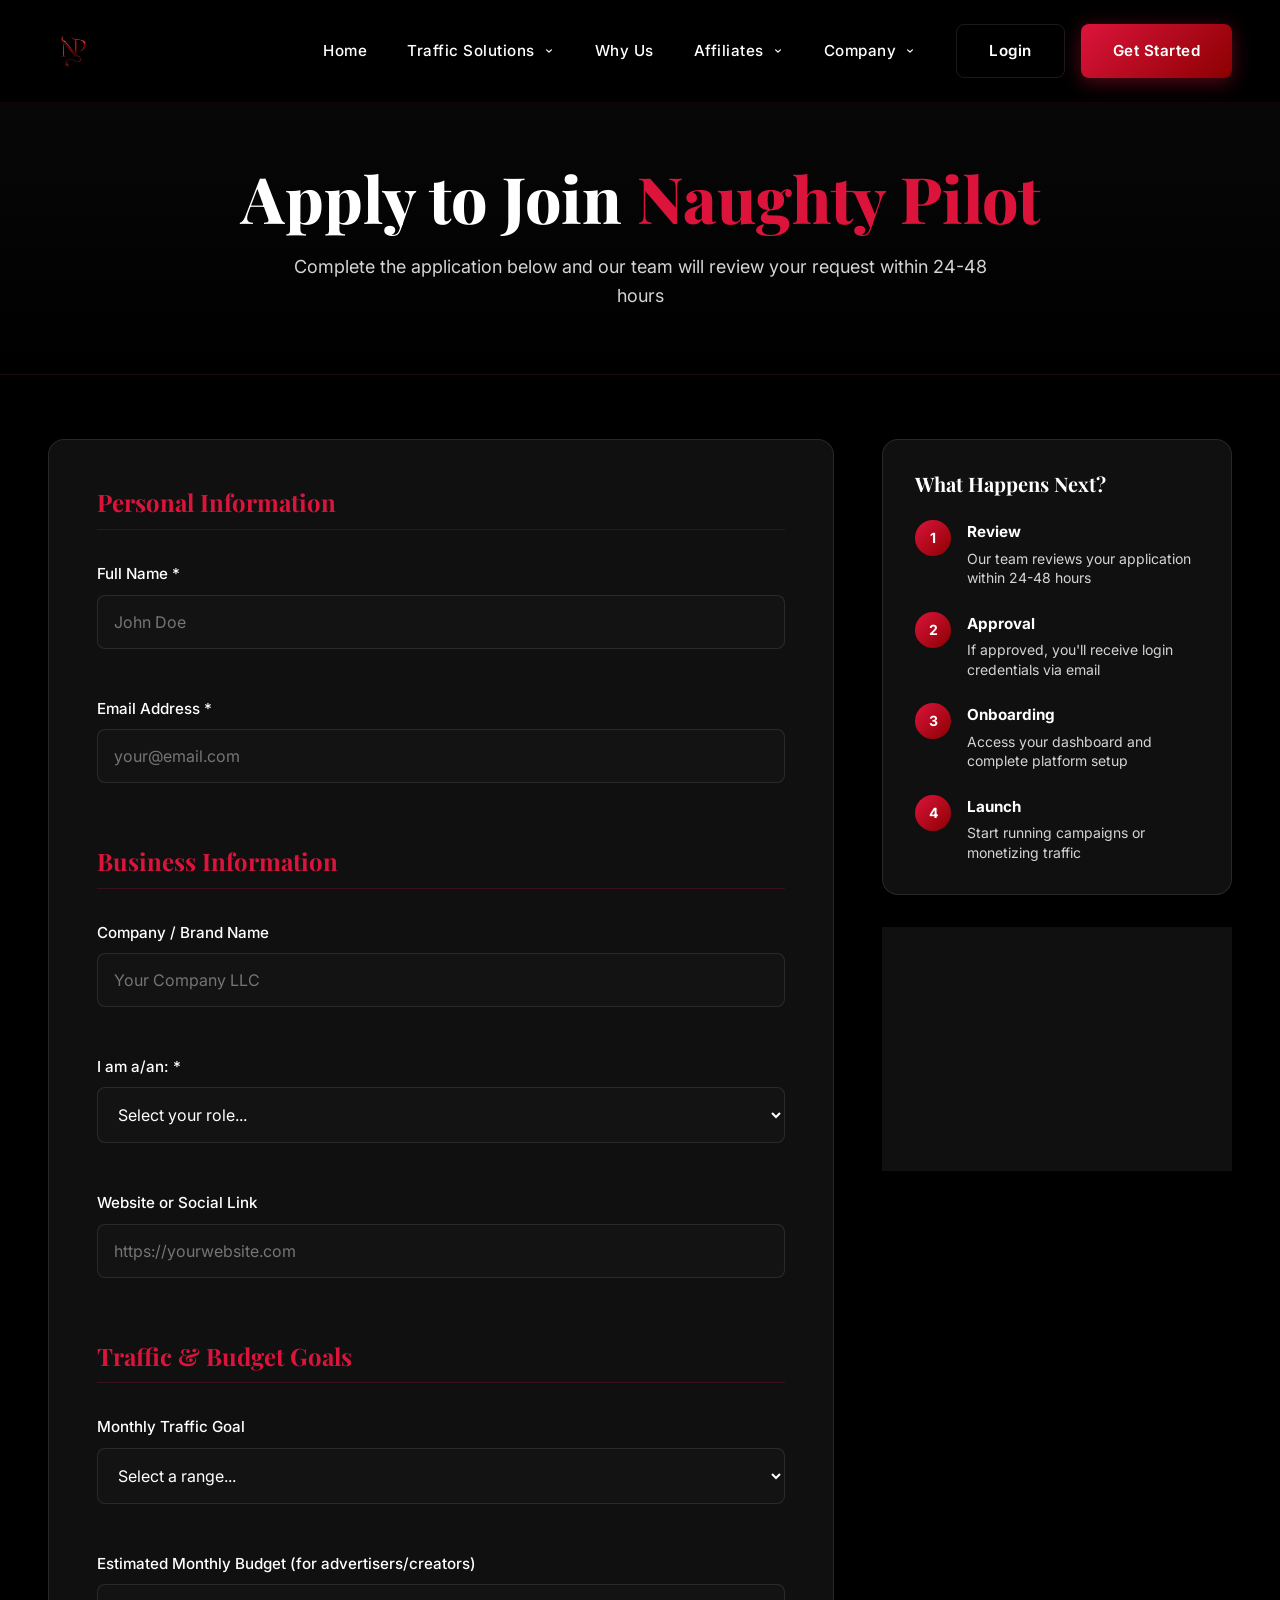
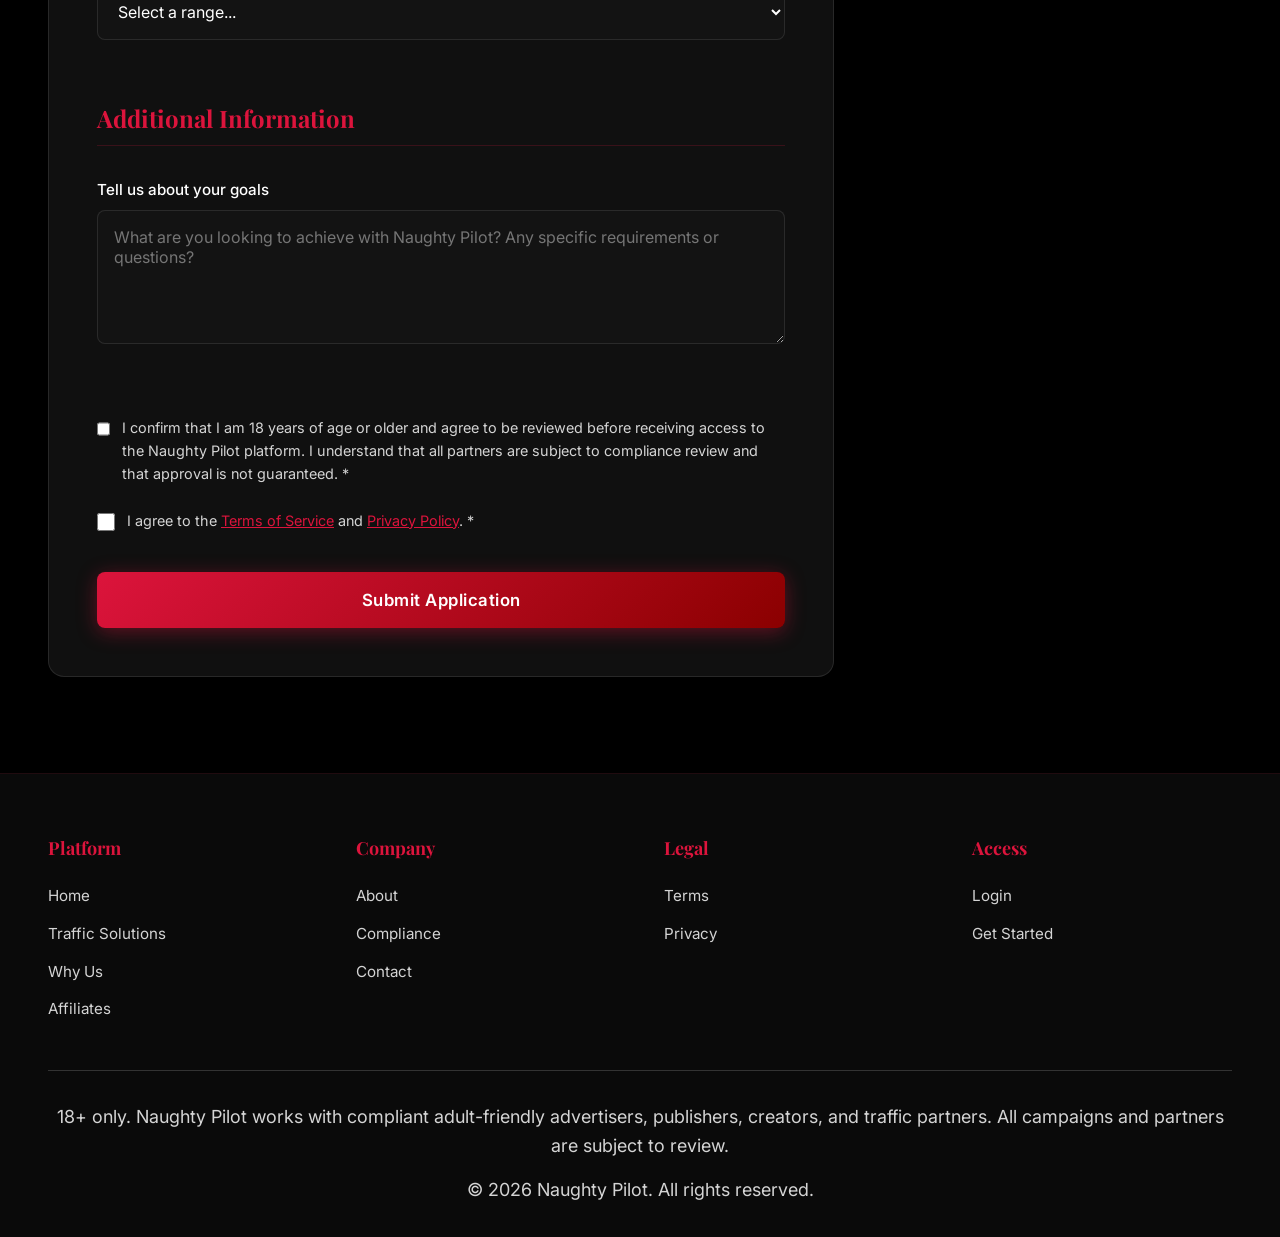
==== get-started.html @ f8e2fbd0 "Add files via upload" ====
<!DOCTYPE html>
<html lang="en">
<head>
  <meta charset="UTF-8">
  <meta name="viewport" content="width=device-width, initial-scale=1.0">
  <title>Get Started - Naughty Pilot</title>
  <meta name="description" content="Apply to become a Naughty Pilot partner. Join the world's leading adult traffic network.">
  <link rel="stylesheet" href="styles/main.css">
</head>
<body>
  <!-- Navigation -->
  <nav class="navbar" id="navbar">
    <div class="nav-container">
      <a href="index.html" class="nav-logo">
        <img src="assets/logo.png" alt="Naughty Pilot">
      </a>
      
      <button class="mobile-menu-toggle" id="mobileMenuToggle" aria-label="Toggle menu">
        <span></span>
        <span></span>
        <span></span>
      </button>
      
      <ul class="nav-menu" id="navMenu">
        <li class="nav-item">
          <a href="index.html" class="nav-link">Home</a>
        </li>
        
        <li class="nav-item">
          <a class="nav-link">
            Traffic Solutions
            <svg fill="currentColor" viewBox="0 0 20 20"><path d="M5.293 7.293a1 1 0 011.414 0L10 10.586l3.293-3.293a1 1 0 111.414 1.414l-4 4a1 1 0 01-1.414 0l-4-4a1 1 0 010-1.414z"></path></svg>
          </a>
          <div class="dropdown-menu">
            <a href="traffic-solutions.html#advertiser" class="dropdown-link">Advertiser Traffic</a>
            <a href="traffic-solutions.html#publisher" class="dropdown-link">Publisher Monetization</a>
            <a href="traffic-solutions.html#creator" class="dropdown-link">Creator Growth</a>
            <a href="traffic-solutions.html#realtime" class="dropdown-link">Real-Time Traffic</a>
            <a href="traffic-solutions.html#scaling" class="dropdown-link">Campaign Scaling</a>
          </div>
        </li>
        
        <li class="nav-item">
          <a href="why-us.html" class="nav-link">Why Us</a>
        </li>
        
        <li class="nav-item">
          <a class="nav-link">
            Affiliates
            <svg fill="currentColor" viewBox="0 0 20 20"><path d="M5.293 7.293a1 1 0 011.414 0L10 10.586l3.293-3.293a1 1 0 111.414 1.414l-4 4a1 1 0 01-1.414 0l-4-4a1 1 0 010-1.414z"></path></svg>
          </a>
          <div class="dropdown-menu">
            <a href="affiliates.html#program" class="dropdown-link">Partner Program</a>
            <a href="affiliates.html#payouts" class="dropdown-link">Payouts</a>
            <a href="affiliates.html#apply" class="dropdown-link">Apply as Affiliate</a>
          </div>
        </li>
        
        <li class="nav-item">
          <a class="nav-link">
            Company
            <svg fill="currentColor" viewBox="0 0 20 20"><path d="M5.293 7.293a1 1 0 011.414 0L10 10.586l3.293-3.293a1 1 0 111.414 1.414l-4 4a1 1 0 01-1.414 0l-4-4a1 1 0 010-1.414z"></path></svg>
          </a>
          <div class="dropdown-menu">
            <a href="company.html#about" class="dropdown-link">About</a>
            <a href="company.html#compliance" class="dropdown-link">Compliance</a>
            <a href="company.html#contact" class="dropdown-link">Contact</a>
            <a href="company.html#terms" class="dropdown-link">Terms</a>
            <a href="company.html#privacy" class="dropdown-link">Privacy</a>
          </div>
        </li>
        
        <li class="nav-item nav-cta">
          <a href="login.html" class="btn btn-ghost">Login</a>
          <a href="get-started.html" class="btn btn-primary active">Get Started</a>
        </li>
      </ul>
    </div>
  </nav>

  <!-- Application Header -->
  <section class="app-header">
    <div class="app-header-content">
      <h1>Apply to Join <span class="text-red">Naughty Pilot</span></h1>
      <p class="app-subtitle">Complete the application below and our team will review your request within 24-48 hours</p>
    </div>
  </section>

  <!-- Application Form -->
  <section class="app-section">
    <div class="app-container">
      <div class="app-form-container">
        <div id="successMessage" class="message message-success" style="display: none;">
          <strong>Application received!</strong> Our access team will review your request and follow up if approved. Check your email for confirmation.
        </div>
        
        <div id="errorMessage" class="message message-error" style="display: none;">
          <strong>Error:</strong> <span id="errorText">Something went wrong. Please try again.</span>
        </div>
        
        <form class="application-form" id="applicationForm">
          <div class="form-section">
            <h3>Personal Information</h3>
            
            <div class="form-group">
              <label for="fullName" class="form-label">Full Name *</label>
              <input 
                type="text" 
                id="fullName" 
                name="fullName" 
                class="form-input" 
                placeholder="John Doe"
                required
              >
            </div>
            
            <div class="form-group">
              <label for="email" class="form-label">Email Address *</label>
              <input 
                type="email" 
                id="email" 
                name="email" 
                class="form-input" 
                placeholder="your@email.com"
                required
              >
            </div>
          </div>
          
          <div class="form-section">
            <h3>Business Information</h3>
            
            <div class="form-group">
              <label for="company" class="form-label">Company / Brand Name</label>
              <input 
                type="text" 
                id="company" 
                name="company" 
                class="form-input" 
                placeholder="Your Company LLC"
              >
            </div>
            
            <div class="form-group">
              <label for="role" class="form-label">I am a/an: *</label>
              <select id="role" name="role" class="form-select" required>
                <option value="">Select your role...</option>
                <option value="advertiser">Advertiser - I want to buy traffic</option>
                <option value="publisher">Publisher - I want to monetize my traffic</option>
                <option value="creator">Creator - I want to grow my audience</option>
                <option value="affiliate">Affiliate - I want to refer partners</option>
                <option value="agency">Agency - I represent clients</option>
                <option value="other">Other</option>
              </select>
            </div>
            
            <div class="form-group">
              <label for="website" class="form-label">Website or Social Link</label>
              <input 
                type="url" 
                id="website" 
                name="website" 
                class="form-input" 
                placeholder="https://yourwebsite.com"
              >
            </div>
          </div>
          
          <div class="form-section">
            <h3>Traffic & Budget Goals</h3>
            
            <div class="form-group">
              <label for="trafficGoal" class="form-label">Monthly Traffic Goal</label>
              <select id="trafficGoal" name="trafficGoal" class="form-select">
                <option value="">Select a range...</option>
                <option value="testing">Testing - Under 100K impressions</option>
                <option value="small">Small - 100K - 1M impressions</option>
                <option value="medium">Medium - 1M - 10M impressions</option>
                <option value="large">Large - 10M - 100M impressions</option>
                <option value="enterprise">Enterprise - 100M+ impressions</option>
              </select>
            </div>
            
            <div class="form-group">
              <label for="budget" class="form-label">Estimated Monthly Budget (for advertisers/creators)</label>
              <select id="budget" name="budget" class="form-select">
                <option value="">Select a range...</option>
                <option value="under1k">Under $1,000</option>
                <option value="1k-5k">$1,000 - $5,000</option>
                <option value="5k-10k">$5,000 - $10,000</option>
                <option value="10k-25k">$10,000 - $25,000</option>
                <option value="25k-50k">$25,000 - $50,000</option>
                <option value="50k-100k">$50,000 - $100,000</option>
                <option value="100k+">$100,000+</option>
              </select>
            </div>
          </div>
          
          <div class="form-section">
            <h3>Additional Information</h3>
            
            <div class="form-group">
              <label for="message" class="form-label">Tell us about your goals</label>
              <textarea 
                id="message" 
                name="message" 
                class="form-textarea" 
                rows="5"
                placeholder="What are you looking to achieve with Naughty Pilot? Any specific requirements or questions?"
              ></textarea>
            </div>
          </div>
          
          <div class="form-section">
            <div class="form-checkbox">
              <input type="checkbox" id="ageConsent" name="ageConsent" required>
              <label for="ageConsent">
                I confirm that I am 18 years of age or older and agree to be reviewed before receiving access to the Naughty Pilot platform. I understand that all partners are subject to compliance review and that approval is not guaranteed. *
              </label>
            </div>
            
            <div class="form-checkbox">
              <input type="checkbox" id="termsConsent" name="termsConsent" required>
              <label for="termsConsent">
                I agree to the <a href="company.html#terms" class="text-red" target="_blank">Terms of Service</a> and <a href="company.html#privacy" class="text-red" target="_blank">Privacy Policy</a>. *
              </label>
            </div>
          </div>
          
          <button type="submit" class="btn btn-primary btn-full btn-lg" id="submitBtn">
            Submit Application
          </button>
        </form>
      </div>
      
      <div class="app-sidebar">
        <div class="sidebar-card glass-card">
          <h4>What Happens Next?</h4>
          <div class="timeline-steps">
            <div class="timeline-step">
              <div class="step-icon">1</div>
              <div class="step-content">
                <strong>Review</strong>
                <p>Our team reviews your application within 24-48 hours</p>
              </div>
            </div>
            
            <div class="timeline-step">
              <div class="step-icon">2</div>
              <div class="step-content">
                <strong>Approval</strong>
                <p>If approved, you'll receive login credentials via email</p>
              </div>
            </div>
            
            <div class="timeline-step">
              <div class="step-icon">3</div>
              <div class="step-content">
                <strong>Onboarding</strong>
                <p>Access your dashboard and complete platform setup</p>
              </div>
            </div>
            
            <div class="timeline-step">
              <div class="step-icon">4</div>
              <div class="step-content">
                <strong>Launch</strong>
                <p>Start running campaigns or monetizing traffic</p>
              </div>
            </div>
          </div>
        </div>
        
        <div class="sidebar-card glass-card">
          <h4>Need Help?</h4>
          <p>Have questions about the application process or requirements?</p>
          <a href="company.html#contact" class="btn btn-secondary btn-full">Contact Us</a>
        </div>
      </div>
    </div>
  </section>

  <!-- Footer -->
  <footer class="footer">
    <div class="footer-content">
      <div class="footer-section">
        <h4>Platform</h4>
        <ul class="footer-links">
          <li><a href="index.html" class="footer-link">Home</a></li>
          <li><a href="traffic-solutions.html" class="footer-link">Traffic Solutions</a></li>
          <li><a href="why-us.html" class="footer-link">Why Us</a></li>
          <li><a href="affiliates.html" class="footer-link">Affiliates</a></li>
        </ul>
      </div>
      
      <div class="footer-section">
        <h4>Company</h4>
        <ul class="footer-links">
          <li><a href="company.html#about" class="footer-link">About</a></li>
          <li><a href="company.html#compliance" class="footer-link">Compliance</a></li>
          <li><a href="company.html#contact" class="footer-link">Contact</a></li>
        </ul>
      </div>
      
      <div class="footer-section">
        <h4>Legal</h4>
        <ul class="footer-links">
          <li><a href="company.html#terms" class="footer-link">Terms</a></li>
          <li><a href="company.html#privacy" class="footer-link">Privacy</a></li>
        </ul>
      </div>
      
      <div class="footer-section">
        <h4>Access</h4>
        <ul class="footer-links">
          <li><a href="login.html" class="footer-link">Login</a></li>
          <li><a href="get-started.html" class="footer-link">Get Started</a></li>
        </ul>
      </div>
    </div>
    
    <div class="footer-bottom">
      <p>18+ only. Naughty Pilot works with compliant adult-friendly advertisers, publishers, creators, and traffic partners. All campaigns and partners are subject to review.</p>
      <p style="margin-top: 1rem;">&copy; 2026 Naughty Pilot. All rights reserved.</p>
    </div>
  </footer>

  <style>
    .app-header {
      padding: 10rem 3rem 4rem;
      text-align: center;
      background: linear-gradient(180deg, rgba(10,10,10,1) 0%, rgba(0,0,0,1) 100%);
      border-bottom: 1px solid rgba(220, 20, 60, 0.1);
    }
    
    .app-header-content h1 {
      margin-bottom: 1rem;
    }
    
    .app-subtitle {
      font-size: 1.125rem;
      color: var(--np-gray-light);
      max-width: 700px;
      margin: 0 auto;
    }
    
    .app-section {
      padding: 4rem 3rem 6rem;
    }
    
    .app-container {
      max-width: 1200px;
      margin: 0 auto;
      display: grid;
      grid-template-columns: 1fr 350px;
      gap: 3rem;
      align-items: start;
    }
    
    .app-form-container {
      background: var(--glass-bg);
      backdrop-filter: blur(20px);
      border: 1px solid var(--glass-border);
      border-radius: 16px;
      padding: 3rem;
    }
    
    .application-form {
      display: flex;
      flex-direction: column;
      gap: 2.5rem;
    }
    
    .form-section {
      display: flex;
      flex-direction: column;
      gap: 1.5rem;
    }
    
    .form-section h3 {
      font-size: 1.5rem;
      color: var(--np-red);
      margin-bottom: 0.5rem;
      padding-bottom: 0.75rem;
      border-bottom: 1px solid rgba(220, 20, 60, 0.2);
    }
    
    .btn-lg {
      padding: 1.125rem 2.5rem;
      font-size: 1.05rem;
    }
    
    .app-sidebar {
      display: flex;
      flex-direction: column;
      gap: 2rem;
      position: sticky;
      top: 100px;
    }
    
    .sidebar-card {
      padding: 2rem;
    }
    
    .sidebar-card h4 {
      font-size: 1.25rem;
      margin-bottom: 1.5rem;
      color: var(--np-white);
    }
    
    .sidebar-card p {
      font-size: 0.95rem;
      line-height: 1.6;
      margin-bottom: 1.5rem;
    }
    
    .timeline-steps {
      display: flex;
      flex-direction: column;
      gap: 1.5rem;
    }
    
    .timeline-step {
      display: flex;
      gap: 1rem;
      align-items: flex-start;
    }
    
    .step-icon {
      width: 36px;
      height: 36px;
      background: linear-gradient(135deg, var(--np-red) 0%, var(--np-deep-red) 100%);
      border-radius: 50%;
      display: flex;
      align-items: center;
      justify-content: center;
      font-weight: 700;
      font-size: 0.875rem;
      flex-shrink: 0;
    }
    
    .step-content {
      flex: 1;
    }
    
    .step-content strong {
      display: block;
      color: var(--np-white);
      margin-bottom: 0.25rem;
      font-size: 0.95rem;
    }
    
    .step-content p {
      font-size: 0.875rem;
      color: var(--np-gray-light);
      margin: 0;
      line-height: 1.4;
    }
    
    @media (max-width: 1024px) {
      .app-container {
        grid-template-columns: 1fr;
      }
      
      .app-sidebar {
        position: static;
        max-width: 100%;
      }
    }
    
    @media (max-width: 768px) {
      .app-header {
        padding: 8rem 2rem 3rem;
      }
      
      .app-section {
        padding: 3rem 2rem 4rem;
      }
      
      .app-form-container {
        padding: 2rem;
      }
    }
  </style>

  <script>
    // Navbar scroll effect
    const navbar = document.getElementById('navbar');
    window.addEventListener('scroll', () => {
      if (window.scrollY > 50) {
        navbar.classList.add('scrolled');
      } else {
        navbar.classList.remove('scrolled');
      }
    });

    // Mobile menu toggle
    const mobileMenuToggle = document.getElementById('mobileMenuToggle');
    const navMenu = document.getElementById('navMenu');
    
    mobileMenuToggle.addEventListener('click', () => {
      navMenu.classList.toggle('active');
    });
    
    // Close mobile menu when clicking outside
    document.addEventListener('click', (e) => {
      if (!navMenu.contains(e.target) && !mobileMenuToggle.contains(e.target)) {
        navMenu.classList.remove('active');
      }
    });

    // Application form submission
    const applicationForm = document.getElementById('applicationForm');
    const submitBtn = document.getElementById('submitBtn');
    const successMessage = document.getElementById('successMessage');
    const errorMessage = document.getElementById('errorMessage');
    const errorText = document.getElementById('errorText');
    
    applicationForm.addEventListener('submit', async (e) => {
      e.preventDefault();
      
      // Hide any previous messages
      successMessage.style.display = 'none';
      errorMessage.style.display = 'none';
      
      // Get form data
      const formData = new FormData(applicationForm);
      const data = {
        name: formData.get('fullName'),
        email: formData.get('email'),
        company: formData.get('company'),
        role: formData.get('role'),
        website: formData.get('website'),
        trafficGoal: formData.get('trafficGoal'),
        budget: formData.get('budget'),
        message: formData.get('message'),
        status: 'New',
        createdAt: new Date().toISOString()
      };
      
      // Show loading state
      const originalText = submitBtn.innerHTML;
      submitBtn.innerHTML = '<div class="spinner"></div> Submitting...';
      submitBtn.disabled = true;
      
      // Simulate API call (replace with actual backend integration)
      setTimeout(() => {
        // For demo purposes, show success
        // In production, replace this with actual API call:
        /*
        try {
          const response = await fetch('/api/applications', {
            method: 'POST',
            headers: { 'Content-Type': 'application/json' },
            body: JSON.stringify(data)
          });
          
          if (!response.ok) throw new Error('Submission failed');
          
          // Show success message
          successMessage.style.display = 'block';
          applicationForm.reset();
          window.scrollTo({ top: 0, behavior: 'smooth' });
          
        } catch (error) {
          errorText.textContent = error.message;
          errorMessage.style.display = 'block';
          window.scrollTo({ top: 0, behavior: 'smooth' });
        }
        */
        
        // Demo: Show success
        console.log('Application data:', data);
        successMessage.style.display = 'block';
        applicationForm.reset();
        window.scrollTo({ top: 0, behavior: 'smooth' });
        
        // Reset button
        submitBtn.innerHTML = originalText;
        submitBtn.disabled = false;
        
        // In production, you could also send email notifications here
        // or redirect to a thank you page
      }, 1500);
    });
  </script>
</body>
</html>
---- styles/main.css ----
/* Naughty Pilot - Premium Adult Traffic Platform */
/* Luxury Black & Deep Red Theme */

@import url('https://fonts.googleapis.com/css2?family=Playfair+Display:wght@400;500;600;700;800;900&family=Inter:wght@300;400;500;600;700&display=swap');

:root {
  /* Brand Colors */
  --np-black: #000000;
  --np-deep-black: #0a0a0a;
  --np-red: #dc143c;
  --np-deep-red: #8b0000;
  --np-red-glow: rgba(220, 20, 60, 0.5);
  --np-white: #ffffff;
  --np-gray-light: #d4d4d4;
  --np-gray: #888888;
  --np-gray-dark: #333333;
  
  /* Glass Effects */
  --glass-bg: rgba(20, 20, 20, 0.8);
  --glass-border: rgba(255, 255, 255, 0.1);
  
  /* Typography */
  --font-display: 'Playfair Display', serif;
  --font-body: 'Inter', sans-serif;
  
  /* Spacing */
  --spacing-xs: 0.5rem;
  --spacing-sm: 1rem;
  --spacing-md: 2rem;
  --spacing-lg: 4rem;
  --spacing-xl: 6rem;
  
  /* Transitions */
  --transition-fast: 0.2s ease;
  --transition-smooth: 0.4s ease;
  --transition-slow: 0.6s ease;
}

* {
  margin: 0;
  padding: 0;
  box-sizing: border-box;
}

html {
  scroll-behavior: smooth;
}

body {
  font-family: var(--font-body);
  background: var(--np-black);
  color: var(--np-white);
  line-height: 1.6;
  overflow-x: hidden;
}

/* Typography */
h1, h2, h3, h4, h5, h6 {
  font-family: var(--font-display);
  font-weight: 700;
  line-height: 1.2;
  text-wrap: pretty;
}

h1 {
  font-size: clamp(2.5rem, 5vw, 5rem);
  font-weight: 800;
}

h2 {
  font-size: clamp(2rem, 4vw, 3.5rem);
}

h3 {
  font-size: clamp(1.5rem, 3vw, 2.5rem);
}

p {
  font-size: clamp(1rem, 1.5vw, 1.125rem);
  color: var(--np-gray-light);
}

/* Navigation */
.navbar {
  position: fixed;
  top: 0;
  left: 0;
  right: 0;
  z-index: 1000;
  padding: 1.5rem 3rem;
  background: rgba(0, 0, 0, 0.95);
  backdrop-filter: blur(20px);
  border-bottom: 1px solid rgba(220, 20, 60, 0.1);
  transition: all var(--transition-smooth);
}

.navbar.scrolled {
  padding: 1rem 3rem;
  background: rgba(0, 0, 0, 0.98);
  box-shadow: 0 10px 40px rgba(220, 20, 60, 0.1);
}

.nav-container {
  max-width: 1400px;
  margin: 0 auto;
  display: flex;
  align-items: center;
  justify-content: space-between;
  gap: 2rem;
}

.nav-logo {
  display: flex;
  align-items: center;
  gap: 0.75rem;
  text-decoration: none;
  transition: transform var(--transition-fast);
}

.nav-logo:hover {
  transform: scale(1.05);
}

.nav-logo img {
  height: 50px;
  width: auto;
}

.nav-menu {
  display: flex;
  align-items: center;
  gap: 2.5rem;
  list-style: none;
}

.nav-item {
  position: relative;
}

.nav-link {
  color: var(--np-white);
  text-decoration: none;
  font-weight: 500;
  font-size: 0.95rem;
  letter-spacing: 0.5px;
  transition: color var(--transition-fast);
  display: flex;
  align-items: center;
  gap: 0.5rem;
  cursor: pointer;
}

.nav-link:hover {
  color: var(--np-red);
}

.nav-link.active {
  color: var(--np-red);
}

.nav-link svg {
  width: 12px;
  height: 12px;
  transition: transform var(--transition-fast);
}

.nav-item:hover .nav-link svg {
  transform: rotate(180deg);
}

/* Dropdown Menus */
.dropdown-menu {
  position: absolute;
  top: calc(100% + 1rem);
  left: 50%;
  transform: translateX(-50%);
  background: var(--glass-bg);
  backdrop-filter: blur(20px);
  border: 1px solid var(--glass-border);
  border-radius: 12px;
  padding: 1rem;
  min-width: 240px;
  opacity: 0;
  visibility: hidden;
  transition: all var(--transition-smooth);
  box-shadow: 0 20px 60px rgba(0, 0, 0, 0.5);
}

.nav-item:hover .dropdown-menu {
  opacity: 1;
  visibility: visible;
  transform: translateX(-50%) translateY(0);
}

.dropdown-link {
  display: block;
  padding: 0.75rem 1rem;
  color: var(--np-gray-light);
  text-decoration: none;
  border-radius: 8px;
  transition: all var(--transition-fast);
  font-size: 0.9rem;
}

.dropdown-link:hover {
  background: rgba(220, 20, 60, 0.1);
  color: var(--np-white);
  transform: translateX(5px);
}

.nav-cta {
  display: flex;
  gap: 1rem;
}

/* Buttons */
.btn {
  padding: 0.875rem 2rem;
  border: none;
  border-radius: 8px;
  font-weight: 600;
  font-size: 0.95rem;
  cursor: pointer;
  transition: all var(--transition-smooth);
  text-decoration: none;
  display: inline-flex;
  align-items: center;
  justify-content: center;
  gap: 0.5rem;
  font-family: var(--font-body);
  letter-spacing: 0.5px;
}

.btn-primary {
  background: linear-gradient(135deg, var(--np-red) 0%, var(--np-deep-red) 100%);
  color: var(--np-white);
  box-shadow: 0 4px 20px rgba(220, 20, 60, 0.4);
}

.btn-primary:hover {
  transform: translateY(-2px);
  box-shadow: 0 8px 30px rgba(220, 20, 60, 0.6);
}

.btn-secondary {
  background: transparent;
  color: var(--np-white);
  border: 2px solid var(--np-red);
}

.btn-secondary:hover {
  background: var(--np-red);
  transform: translateY(-2px);
  box-shadow: 0 8px 30px rgba(220, 20, 60, 0.4);
}

.btn-ghost {
  background: transparent;
  color: var(--np-white);
  border: 1px solid var(--glass-border);
}

.btn-ghost:hover {
  background: var(--glass-bg);
  border-color: var(--np-red);
}

/* Glass Cards */
.glass-card {
  background: var(--glass-bg);
  backdrop-filter: blur(20px);
  border: 1px solid var(--glass-border);
  border-radius: 16px;
  padding: 2rem;
  transition: all var(--transition-smooth);
}

.glass-card:hover {
  transform: translateY(-5px);
  border-color: var(--np-red);
  box-shadow: 0 20px 60px rgba(220, 20, 60, 0.2);
}

/* Sections */
section {
  padding: var(--spacing-xl) 3rem;
  max-width: 1400px;
  margin: 0 auto;
}

.section-title {
  text-align: center;
  margin-bottom: var(--spacing-lg);
}

.section-subtitle {
  text-align: center;
  color: var(--np-gray-light);
  font-size: 1.25rem;
  max-width: 700px;
  margin: 1rem auto 0;
}

/* Red Accent Text */
.text-red {
  color: var(--np-red);
}

.text-gradient {
  background: linear-gradient(135deg, var(--np-red) 0%, var(--np-deep-red) 100%);
  -webkit-background-clip: text;
  -webkit-text-fill-color: transparent;
  background-clip: text;
}

/* Glow Effects */
.glow-red {
  box-shadow: 0 0 40px rgba(220, 20, 60, 0.3);
}

/* Footer */
.footer {
  background: var(--np-deep-black);
  border-top: 1px solid rgba(220, 20, 60, 0.1);
  padding: 4rem 3rem 2rem;
}

.footer-content {
  max-width: 1400px;
  margin: 0 auto;
  display: grid;
  grid-template-columns: repeat(auto-fit, minmax(200px, 1fr));
  gap: 3rem;
  margin-bottom: 3rem;
}

.footer-section h4 {
  font-size: 1.125rem;
  margin-bottom: 1.5rem;
  color: var(--np-red);
}

.footer-links {
  list-style: none;
  display: flex;
  flex-direction: column;
  gap: 0.75rem;
}

.footer-link {
  color: var(--np-gray-light);
  text-decoration: none;
  transition: color var(--transition-fast);
  font-size: 0.95rem;
}

.footer-link:hover {
  color: var(--np-white);
}

.footer-bottom {
  max-width: 1400px;
  margin: 0 auto;
  padding-top: 2rem;
  border-top: 1px solid var(--np-gray-dark);
  text-align: center;
  color: var(--np-gray);
  font-size: 0.875rem;
}

/* Mobile Menu Toggle */
.mobile-menu-toggle {
  display: none;
  background: none;
  border: none;
  cursor: pointer;
  padding: 0.5rem;
}

.mobile-menu-toggle span {
  display: block;
  width: 25px;
  height: 2px;
  background: var(--np-white);
  margin: 5px 0;
  transition: all var(--transition-fast);
}

/* Responsive Design */
@media (max-width: 1024px) {
  .navbar {
    padding: 1.25rem 2rem;
  }
  
  section {
    padding: var(--spacing-lg) 2rem;
  }
  
  .nav-menu {
    gap: 1.5rem;
  }
}

@media (max-width: 768px) {
  .mobile-menu-toggle {
    display: block;
  }
  
  .nav-menu {
    position: fixed;
    top: 80px;
    left: 0;
    right: 0;
    background: rgba(0, 0, 0, 0.98);
    backdrop-filter: blur(20px);
    flex-direction: column;
    align-items: stretch;
    padding: 2rem;
    gap: 0;
    opacity: 0;
    visibility: hidden;
    transform: translateY(-20px);
    transition: all var(--transition-smooth);
    border-bottom: 1px solid var(--np-red);
  }
  
  .nav-menu.active {
    opacity: 1;
    visibility: visible;
    transform: translateY(0);
  }
  
  .nav-item {
    border-bottom: 1px solid var(--np-gray-dark);
    padding: 1rem 0;
  }
  
  .nav-item:last-child {
    border-bottom: none;
  }
  
  .dropdown-menu {
    position: static;
    transform: none;
    opacity: 1;
    visibility: visible;
    margin-top: 1rem;
    min-width: 100%;
  }
  
  .nav-cta {
    flex-direction: column;
    margin-top: 1rem;
  }
  
  .btn {
    width: 100%;
  }
  
  .footer-content {
    grid-template-columns: 1fr;
    gap: 2rem;
  }
}

/* Form Styles */
.form-group {
  margin-bottom: 1.5rem;
}

.form-label {
  display: block;
  margin-bottom: 0.5rem;
  font-weight: 500;
  color: var(--np-white);
  font-size: 0.95rem;
}

.form-input,
.form-select,
.form-textarea {
  width: 100%;
  padding: 1rem;
  background: var(--glass-bg);
  border: 1px solid var(--glass-border);
  border-radius: 8px;
  color: var(--np-white);
  font-family: var(--font-body);
  font-size: 1rem;
  transition: all var(--transition-fast);
}

.form-input:focus,
.form-select:focus,
.form-textarea:focus {
  outline: none;
  border-color: var(--np-red);
  box-shadow: 0 0 0 3px rgba(220, 20, 60, 0.1);
}

.form-textarea {
  min-height: 120px;
  resize: vertical;
}

.form-checkbox {
  display: flex;
  align-items: flex-start;
  gap: 0.75rem;
}

.form-checkbox input {
  margin-top: 0.25rem;
  width: 18px;
  height: 18px;
  cursor: pointer;
}

.form-checkbox label {
  font-size: 0.9rem;
  color: var(--np-gray-light);
  cursor: pointer;
}

/* Loading Spinner */
.spinner {
  border: 3px solid rgba(255, 255, 255, 0.1);
  border-top-color: var(--np-red);
  border-radius: 50%;
  width: 24px;
  height: 24px;
  animation: spin 0.8s linear infinite;
}

@keyframes spin {
  to { transform: rotate(360deg); }
}

/* Success/Error Messages */
.message {
  padding: 1rem 1.5rem;
  border-radius: 8px;
  margin-bottom: 1.5rem;
  font-size: 0.95rem;
}

.message-success {
  background: rgba(34, 197, 94, 0.1);
  border: 1px solid rgba(34, 197, 94, 0.3);
  color: rgb(34, 197, 94);
}

.message-error {
  background: rgba(239, 68, 68, 0.1);
  border: 1px solid rgba(239, 68, 68, 0.3);
  color: rgb(239, 68, 68);
}
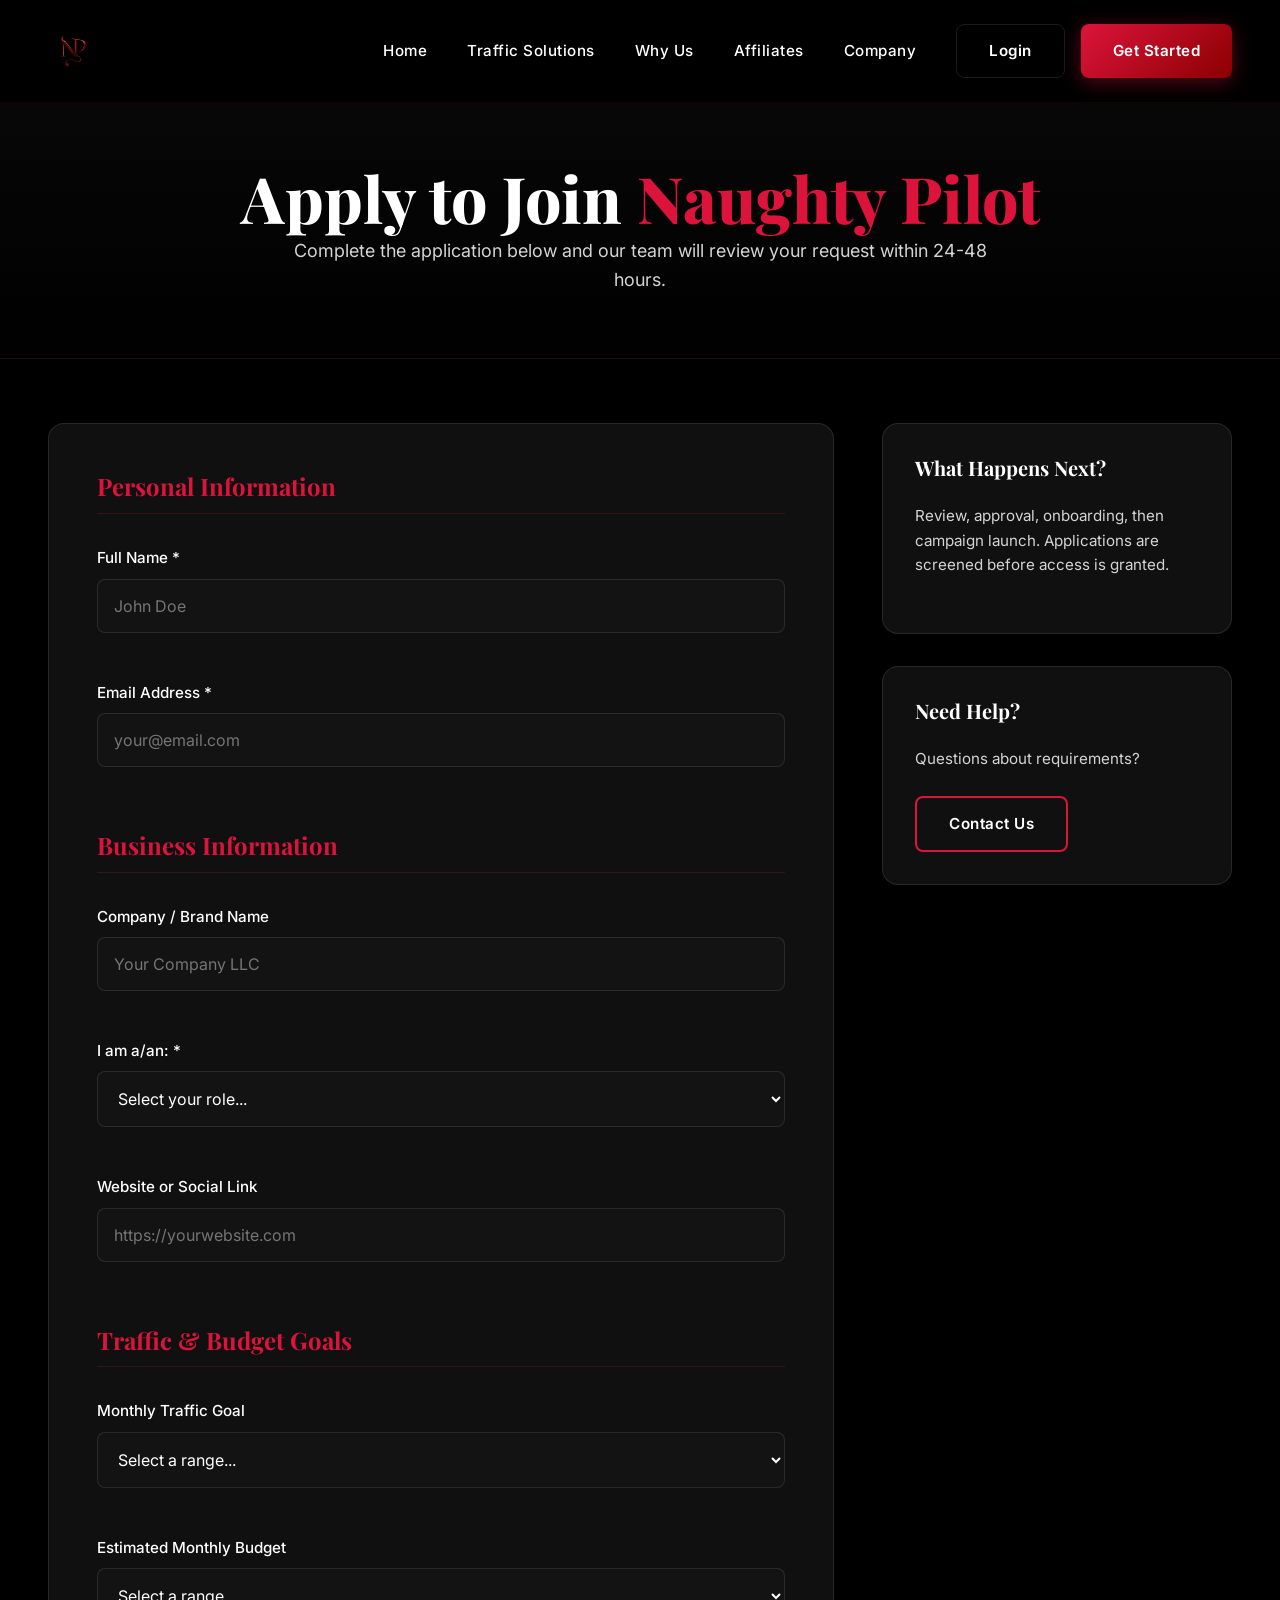
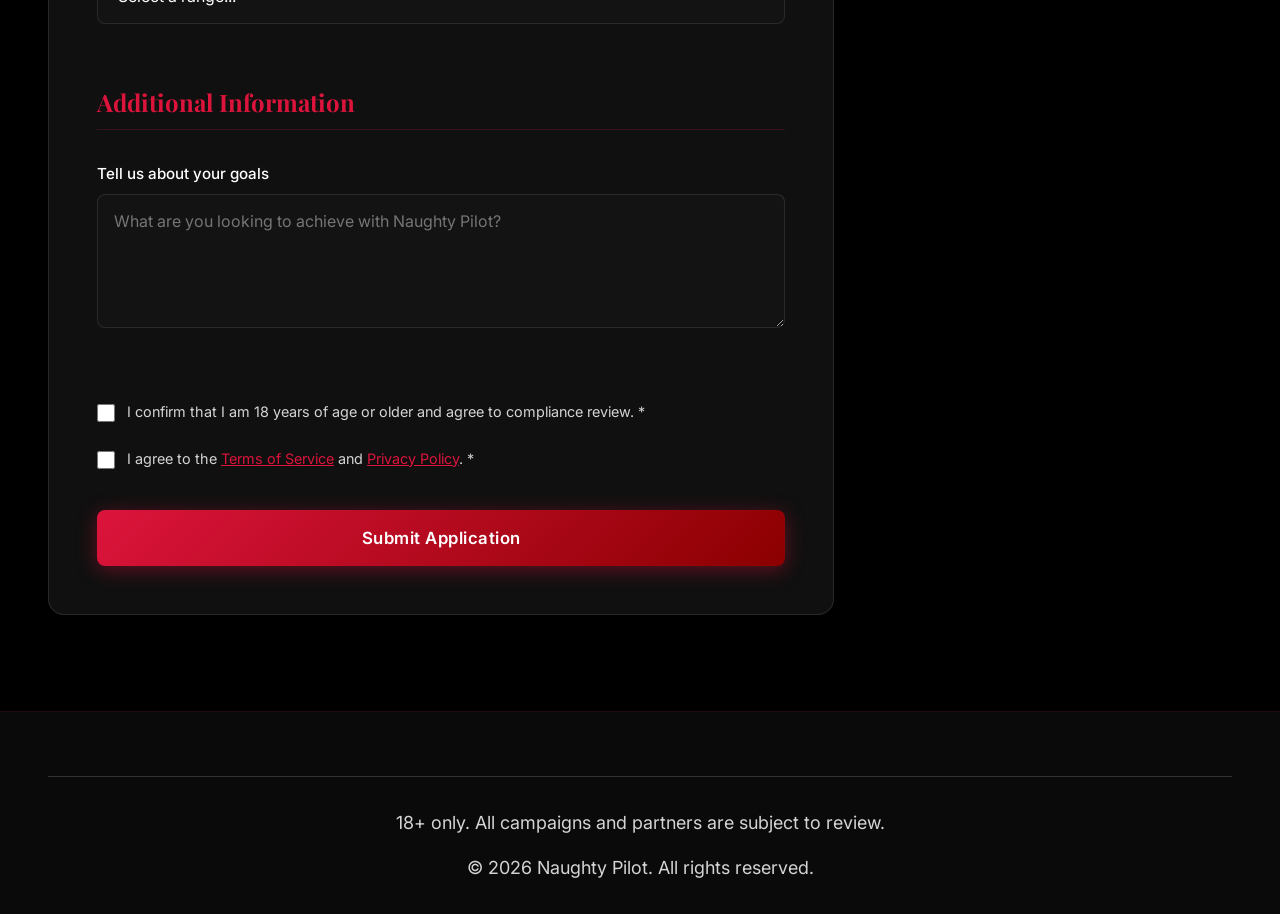
==== commit 8aca515f: "Replace demo application handler with deploy-safe fallback" ====
--- a/get-started.html
+++ b/get-started.html
@@ -8,581 +8,77 @@
   <link rel="stylesheet" href="styles/main.css">
 </head>
 <body>
-  <!-- Navigation -->
   <nav class="navbar" id="navbar">
     <div class="nav-container">
       <a href="index.html" class="nav-logo">
         <img src="assets/logo.png" alt="Naughty Pilot">
       </a>
-      
-      <button class="mobile-menu-toggle" id="mobileMenuToggle" aria-label="Toggle menu">
-        <span></span>
-        <span></span>
-        <span></span>
-      </button>
-      
+      <button class="mobile-menu-toggle" id="mobileMenuToggle" aria-label="Toggle menu"><span></span><span></span><span></span></button>
       <ul class="nav-menu" id="navMenu">
-        <li class="nav-item">
-          <a href="index.html" class="nav-link">Home</a>
-        </li>
-        
-        <li class="nav-item">
-          <a class="nav-link">
-            Traffic Solutions
-            <svg fill="currentColor" viewBox="0 0 20 20"><path d="M5.293 7.293a1 1 0 011.414 0L10 10.586l3.293-3.293a1 1 0 111.414 1.414l-4 4a1 1 0 01-1.414 0l-4-4a1 1 0 010-1.414z"></path></svg>
-          </a>
-          <div class="dropdown-menu">
-            <a href="traffic-solutions.html#advertiser" class="dropdown-link">Advertiser Traffic</a>
-            <a href="traffic-solutions.html#publisher" class="dropdown-link">Publisher Monetization</a>
-            <a href="traffic-solutions.html#creator" class="dropdown-link">Creator Growth</a>
-            <a href="traffic-solutions.html#realtime" class="dropdown-link">Real-Time Traffic</a>
-            <a href="traffic-solutions.html#scaling" class="dropdown-link">Campaign Scaling</a>
-          </div>
-        </li>
-        
-        <li class="nav-item">
-          <a href="why-us.html" class="nav-link">Why Us</a>
-        </li>
-        
-        <li class="nav-item">
-          <a class="nav-link">
-            Affiliates
-            <svg fill="currentColor" viewBox="0 0 20 20"><path d="M5.293 7.293a1 1 0 011.414 0L10 10.586l3.293-3.293a1 1 0 111.414 1.414l-4 4a1 1 0 01-1.414 0l-4-4a1 1 0 010-1.414z"></path></svg>
-          </a>
-          <div class="dropdown-menu">
-            <a href="affiliates.html#program" class="dropdown-link">Partner Program</a>
-            <a href="affiliates.html#payouts" class="dropdown-link">Payouts</a>
-            <a href="affiliates.html#apply" class="dropdown-link">Apply as Affiliate</a>
-          </div>
-        </li>
-        
-        <li class="nav-item">
-          <a class="nav-link">
-            Company
-            <svg fill="currentColor" viewBox="0 0 20 20"><path d="M5.293 7.293a1 1 0 011.414 0L10 10.586l3.293-3.293a1 1 0 111.414 1.414l-4 4a1 1 0 01-1.414 0l-4-4a1 1 0 010-1.414z"></path></svg>
-          </a>
-          <div class="dropdown-menu">
-            <a href="company.html#about" class="dropdown-link">About</a>
-            <a href="company.html#compliance" class="dropdown-link">Compliance</a>
-            <a href="company.html#contact" class="dropdown-link">Contact</a>
-            <a href="company.html#terms" class="dropdown-link">Terms</a>
-            <a href="company.html#privacy" class="dropdown-link">Privacy</a>
-          </div>
-        </li>
-        
-        <li class="nav-item nav-cta">
-          <a href="login.html" class="btn btn-ghost">Login</a>
-          <a href="get-started.html" class="btn btn-primary active">Get Started</a>
-        </li>
+        <li class="nav-item"><a href="index.html" class="nav-link">Home</a></li>
+        <li class="nav-item"><a href="traffic-solutions.html" class="nav-link">Traffic Solutions</a></li>
+        <li class="nav-item"><a href="why-us.html" class="nav-link">Why Us</a></li>
+        <li class="nav-item"><a href="affiliates.html" class="nav-link">Affiliates</a></li>
+        <li class="nav-item"><a href="company.html" class="nav-link">Company</a></li>
+        <li class="nav-item nav-cta"><a href="login.html" class="btn btn-ghost">Login</a><a href="get-started.html" class="btn btn-primary active">Get Started</a></li>
       </ul>
     </div>
   </nav>
 
-  <!-- Application Header -->
   <section class="app-header">
     <div class="app-header-content">
       <h1>Apply to Join <span class="text-red">Naughty Pilot</span></h1>
-      <p class="app-subtitle">Complete the application below and our team will review your request within 24-48 hours</p>
+      <p class="app-subtitle">Complete the application below and our team will review your request within 24-48 hours.</p>
     </div>
   </section>
 
-  <!-- Application Form -->
   <section class="app-section">
     <div class="app-container">
       <div class="app-form-container">
         <div id="successMessage" class="message message-success" style="display: none;">
-          <strong>Application received!</strong> Our access team will review your request and follow up if approved. Check your email for confirmation.
+          <strong>Application prepared.</strong> Your email app should open with the completed application. Send it to finish submission.
         </div>
-        
         <div id="errorMessage" class="message message-error" style="display: none;">
-          <strong>Error:</strong> <span id="errorText">Something went wrong. Please try again.</span>
+          <strong>Action needed:</strong> <span id="errorText">Email app did not open. Please email your application details to applications@naughtyp.com.</span>
         </div>
-        
+
         <form class="application-form" id="applicationForm">
+          <div class="form-section"><h3>Personal Information</h3>
+            <div class="form-group"><label for="fullName" class="form-label">Full Name *</label><input type="text" id="fullName" name="fullName" class="form-input" placeholder="John Doe" required></div>
+            <div class="form-group"><label for="email" class="form-label">Email Address *</label><input type="email" id="email" name="email" class="form-input" placeholder="your@email.com" required></div>
+          </div>
+          <div class="form-section"><h3>Business Information</h3>
+            <div class="form-group"><label for="company" class="form-label">Company / Brand Name</label><input type="text" id="company" name="company" class="form-input" placeholder="Your Company LLC"></div>
+            <div class="form-group"><label for="role" class="form-label">I am a/an: *</label><select id="role" name="role" class="form-select" required><option value="">Select your role...</option><option value="advertiser">Advertiser - I want to buy traffic</option><option value="publisher">Publisher - I want to monetize my traffic</option><option value="creator">Creator - I want to grow my audience</option><option value="affiliate">Affiliate - I want to refer partners</option><option value="agency">Agency - I represent clients</option><option value="other">Other</option></select></div>
+            <div class="form-group"><label for="website" class="form-label">Website or Social Link</label><input type="url" id="website" name="website" class="form-input" placeholder="https://yourwebsite.com"></div>
+          </div>
+          <div class="form-section"><h3>Traffic & Budget Goals</h3>
+            <div class="form-group"><label for="trafficGoal" class="form-label">Monthly Traffic Goal</label><select id="trafficGoal" name="trafficGoal" class="form-select"><option value="">Select a range...</option><option value="testing">Testing - Under 100K impressions</option><option value="small">Small - 100K - 1M impressions</option><option value="medium">Medium - 1M - 10M impressions</option><option value="large">Large - 10M - 100M impressions</option><option value="enterprise">Enterprise - 100M+ impressions</option></select></div>
+            <div class="form-group"><label for="budget" class="form-label">Estimated Monthly Budget</label><select id="budget" name="budget" class="form-select"><option value="">Select a range...</option><option value="under1k">Under $1,000</option><option value="1k-5k">$1,000 - $5,000</option><option value="5k-10k">$5,000 - $10,000</option><option value="10k-25k">$10,000 - $25,000</option><option value="25k-50k">$25,000 - $50,000</option><option value="50k-100k">$50,000 - $100,000</option><option value="100k+">$100,000+</option></select></div>
+          </div>
+          <div class="form-section"><h3>Additional Information</h3><div class="form-group"><label for="message" class="form-label">Tell us about your goals</label><textarea id="message" name="message" class="form-textarea" rows="5" placeholder="What are you looking to achieve with Naughty Pilot?"></textarea></div></div>
           <div class="form-section">
-            <h3>Personal Information</h3>
-            
-            <div class="form-group">
-              <label for="fullName" class="form-label">Full Name *</label>
-              <input 
-                type="text" 
-                id="fullName" 
-                name="fullName" 
-                class="form-input" 
-                placeholder="John Doe"
-                required
-              >
-            </div>
-            
-            <div class="form-group">
-              <label for="email" class="form-label">Email Address *</label>
-              <input 
-                type="email" 
-                id="email" 
-                name="email" 
-                class="form-input" 
-                placeholder="your@email.com"
-                required
-              >
-            </div>
+            <div class="form-checkbox"><input type="checkbox" id="ageConsent" name="ageConsent" required><label for="ageConsent">I confirm that I am 18 years of age or older and agree to compliance review. *</label></div>
+            <div class="form-checkbox"><input type="checkbox" id="termsConsent" name="termsConsent" required><label for="termsConsent">I agree to the <a href="company.html#terms" class="text-red" target="_blank" rel="noopener">Terms of Service</a> and <a href="company.html#privacy" class="text-red" target="_blank" rel="noopener">Privacy Policy</a>. *</label></div>
           </div>
-          
-          <div class="form-section">
-            <h3>Business Information</h3>
-            
-            <div class="form-group">
-              <label for="company" class="form-label">Company / Brand Name</label>
-              <input 
-                type="text" 
-                id="company" 
-                name="company" 
-                class="form-input" 
-                placeholder="Your Company LLC"
-              >
-            </div>
-            
-            <div class="form-group">
-              <label for="role" class="form-label">I am a/an: *</label>
-              <select id="role" name="role" class="form-select" required>
-                <option value="">Select your role...</option>
-                <option value="advertiser">Advertiser - I want to buy traffic</option>
-                <option value="publisher">Publisher - I want to monetize my traffic</option>
-                <option value="creator">Creator - I want to grow my audience</option>
-                <option value="affiliate">Affiliate - I want to refer partners</option>
-                <option value="agency">Agency - I represent clients</option>
-                <option value="other">Other</option>
-              </select>
-            </div>
-            
-            <div class="form-group">
-              <label for="website" class="form-label">Website or Social Link</label>
-              <input 
-                type="url" 
-                id="website" 
-                name="website" 
-                class="form-input" 
-                placeholder="https://yourwebsite.com"
-              >
-            </div>
-          </div>
-          
-          <div class="form-section">
-            <h3>Traffic & Budget Goals</h3>
-            
-            <div class="form-group">
-              <label for="trafficGoal" class="form-label">Monthly Traffic Goal</label>
-              <select id="trafficGoal" name="trafficGoal" class="form-select">
-                <option value="">Select a range...</option>
-                <option value="testing">Testing - Under 100K impressions</option>
-                <option value="small">Small - 100K - 1M impressions</option>
-                <option value="medium">Medium - 1M - 10M impressions</option>
-                <option value="large">Large - 10M - 100M impressions</option>
-                <option value="enterprise">Enterprise - 100M+ impressions</option>
-              </select>
-            </div>
-            
-            <div class="form-group">
-              <label for="budget" class="form-label">Estimated Monthly Budget (for advertisers/creators)</label>
-              <select id="budget" name="budget" class="form-select">
-                <option value="">Select a range...</option>
-                <option value="under1k">Under $1,000</option>
-                <option value="1k-5k">$1,000 - $5,000</option>
-                <option value="5k-10k">$5,000 - $10,000</option>
-                <option value="10k-25k">$10,000 - $25,000</option>
-                <option value="25k-50k">$25,000 - $50,000</option>
-                <option value="50k-100k">$50,000 - $100,000</option>
-                <option value="100k+">$100,000+</option>
-              </select>
-            </div>
-          </div>
-          
-          <div class="form-section">
-            <h3>Additional Information</h3>
-            
-            <div class="form-group">
-              <label for="message" class="form-label">Tell us about your goals</label>
-              <textarea 
-                id="message" 
-                name="message" 
-                class="form-textarea" 
-                rows="5"
-                placeholder="What are you looking to achieve with Naughty Pilot? Any specific requirements or questions?"
-              ></textarea>
-            </div>
-          </div>
-          
-          <div class="form-section">
-            <div class="form-checkbox">
-              <input type="checkbox" id="ageConsent" name="ageConsent" required>
-              <label for="ageConsent">
-                I confirm that I am 18 years of age or older and agree to be reviewed before receiving access to the Naughty Pilot platform. I understand that all partners are subject to compliance review and that approval is not guaranteed. *
-              </label>
-            </div>
-            
-            <div class="form-checkbox">
-              <input type="checkbox" id="termsConsent" name="termsConsent" required>
-              <label for="termsConsent">
-                I agree to the <a href="company.html#terms" class="text-red" target="_blank">Terms of Service</a> and <a href="company.html#privacy" class="text-red" target="_blank">Privacy Policy</a>. *
-              </label>
-            </div>
-          </div>
-          
-          <button type="submit" class="btn btn-primary btn-full btn-lg" id="submitBtn">
-            Submit Application
-          </button>
+          <button type="submit" class="btn btn-primary btn-full btn-lg" id="submitBtn">Submit Application</button>
         </form>
       </div>
-      
-      <div class="app-sidebar">
-        <div class="sidebar-card glass-card">
-          <h4>What Happens Next?</h4>
-          <div class="timeline-steps">
-            <div class="timeline-step">
-              <div class="step-icon">1</div>
-              <div class="step-content">
-                <strong>Review</strong>
-                <p>Our team reviews your application within 24-48 hours</p>
-              </div>
-            </div>
-            
-            <div class="timeline-step">
-              <div class="step-icon">2</div>
-              <div class="step-content">
-                <strong>Approval</strong>
-                <p>If approved, you'll receive login credentials via email</p>
-              </div>
-            </div>
-            
-            <div class="timeline-step">
-              <div class="step-icon">3</div>
-              <div class="step-content">
-                <strong>Onboarding</strong>
-                <p>Access your dashboard and complete platform setup</p>
-              </div>
-            </div>
-            
-            <div class="timeline-step">
-              <div class="step-icon">4</div>
-              <div class="step-content">
-                <strong>Launch</strong>
-                <p>Start running campaigns or monetizing traffic</p>
-              </div>
-            </div>
-          </div>
-        </div>
-        
-        <div class="sidebar-card glass-card">
-          <h4>Need Help?</h4>
-          <p>Have questions about the application process or requirements?</p>
-          <a href="company.html#contact" class="btn btn-secondary btn-full">Contact Us</a>
-        </div>
-      </div>
+      <div class="app-sidebar"><div class="sidebar-card glass-card"><h4>What Happens Next?</h4><p>Review, approval, onboarding, then campaign launch. Applications are screened before access is granted.</p></div><div class="sidebar-card glass-card"><h4>Need Help?</h4><p>Questions about requirements?</p><a href="company.html#contact" class="btn btn-secondary btn-full">Contact Us</a></div></div>
     </div>
   </section>
 
-  <!-- Footer -->
-  <footer class="footer">
-    <div class="footer-content">
-      <div class="footer-section">
-        <h4>Platform</h4>
-        <ul class="footer-links">
-          <li><a href="index.html" class="footer-link">Home</a></li>
-          <li><a href="traffic-solutions.html" class="footer-link">Traffic Solutions</a></li>
-          <li><a href="why-us.html" class="footer-link">Why Us</a></li>
-          <li><a href="affiliates.html" class="footer-link">Affiliates</a></li>
-        </ul>
-      </div>
-      
-      <div class="footer-section">
-        <h4>Company</h4>
-        <ul class="footer-links">
-          <li><a href="company.html#about" class="footer-link">About</a></li>
-          <li><a href="company.html#compliance" class="footer-link">Compliance</a></li>
-          <li><a href="company.html#contact" class="footer-link">Contact</a></li>
-        </ul>
-      </div>
-      
-      <div class="footer-section">
-        <h4>Legal</h4>
-        <ul class="footer-links">
-          <li><a href="company.html#terms" class="footer-link">Terms</a></li>
-          <li><a href="company.html#privacy" class="footer-link">Privacy</a></li>
-        </ul>
-      </div>
-      
-      <div class="footer-section">
-        <h4>Access</h4>
-        <ul class="footer-links">
-          <li><a href="login.html" class="footer-link">Login</a></li>
-          <li><a href="get-started.html" class="footer-link">Get Started</a></li>
-        </ul>
-      </div>
-    </div>
-    
-    <div class="footer-bottom">
-      <p>18+ only. Naughty Pilot works with compliant adult-friendly advertisers, publishers, creators, and traffic partners. All campaigns and partners are subject to review.</p>
-      <p style="margin-top: 1rem;">&copy; 2026 Naughty Pilot. All rights reserved.</p>
-    </div>
-  </footer>
+  <footer class="footer"><div class="footer-bottom"><p>18+ only. All campaigns and partners are subject to review.</p><p style="margin-top: 1rem;">&copy; 2026 Naughty Pilot. All rights reserved.</p></div></footer>
 
   <style>
-    .app-header {
-      padding: 10rem 3rem 4rem;
-      text-align: center;
-      background: linear-gradient(180deg, rgba(10,10,10,1) 0%, rgba(0,0,0,1) 100%);
-      border-bottom: 1px solid rgba(220, 20, 60, 0.1);
-    }
-    
-    .app-header-content h1 {
-      margin-bottom: 1rem;
-    }
-    
-    .app-subtitle {
-      font-size: 1.125rem;
-      color: var(--np-gray-light);
-      max-width: 700px;
-      margin: 0 auto;
-    }
-    
-    .app-section {
-      padding: 4rem 3rem 6rem;
-    }
-    
-    .app-container {
-      max-width: 1200px;
-      margin: 0 auto;
-      display: grid;
-      grid-template-columns: 1fr 350px;
-      gap: 3rem;
-      align-items: start;
-    }
-    
-    .app-form-container {
-      background: var(--glass-bg);
-      backdrop-filter: blur(20px);
-      border: 1px solid var(--glass-border);
-      border-radius: 16px;
-      padding: 3rem;
-    }
-    
-    .application-form {
-      display: flex;
-      flex-direction: column;
-      gap: 2.5rem;
-    }
-    
-    .form-section {
-      display: flex;
-      flex-direction: column;
-      gap: 1.5rem;
-    }
-    
-    .form-section h3 {
-      font-size: 1.5rem;
-      color: var(--np-red);
-      margin-bottom: 0.5rem;
-      padding-bottom: 0.75rem;
-      border-bottom: 1px solid rgba(220, 20, 60, 0.2);
-    }
-    
-    .btn-lg {
-      padding: 1.125rem 2.5rem;
-      font-size: 1.05rem;
-    }
-    
-    .app-sidebar {
-      display: flex;
-      flex-direction: column;
-      gap: 2rem;
-      position: sticky;
-      top: 100px;
-    }
-    
-    .sidebar-card {
-      padding: 2rem;
-    }
-    
-    .sidebar-card h4 {
-      font-size: 1.25rem;
-      margin-bottom: 1.5rem;
-      color: var(--np-white);
-    }
-    
-    .sidebar-card p {
-      font-size: 0.95rem;
-      line-height: 1.6;
-      margin-bottom: 1.5rem;
-    }
-    
-    .timeline-steps {
-      display: flex;
-      flex-direction: column;
-      gap: 1.5rem;
-    }
-    
-    .timeline-step {
-      display: flex;
-      gap: 1rem;
-      align-items: flex-start;
-    }
-    
-    .step-icon {
-      width: 36px;
-      height: 36px;
-      background: linear-gradient(135deg, var(--np-red) 0%, var(--np-deep-red) 100%);
-      border-radius: 50%;
-      display: flex;
-      align-items: center;
-      justify-content: center;
-      font-weight: 700;
-      font-size: 0.875rem;
-      flex-shrink: 0;
-    }
-    
-    .step-content {
-      flex: 1;
-    }
-    
-    .step-content strong {
-      display: block;
-      color: var(--np-white);
-      margin-bottom: 0.25rem;
-      font-size: 0.95rem;
-    }
-    
-    .step-content p {
-      font-size: 0.875rem;
-      color: var(--np-gray-light);
-      margin: 0;
-      line-height: 1.4;
-    }
-    
-    @media (max-width: 1024px) {
-      .app-container {
-        grid-template-columns: 1fr;
-      }
-      
-      .app-sidebar {
-        position: static;
-        max-width: 100%;
-      }
-    }
-    
-    @media (max-width: 768px) {
-      .app-header {
-        padding: 8rem 2rem 3rem;
-      }
-      
-      .app-section {
-        padding: 3rem 2rem 4rem;
-      }
-      
-      .app-form-container {
-        padding: 2rem;
-      }
-    }
+    .app-header{padding:10rem 3rem 4rem;text-align:center;background:linear-gradient(180deg,rgba(10,10,10,1) 0%,rgba(0,0,0,1) 100%);border-bottom:1px solid rgba(220,20,60,.1)}.app-subtitle{font-size:1.125rem;color:var(--np-gray-light);max-width:700px;margin:0 auto}.app-section{padding:4rem 3rem 6rem}.app-container{max-width:1200px;margin:0 auto;display:grid;grid-template-columns:1fr 350px;gap:3rem;align-items:start}.app-form-container{background:var(--glass-bg);backdrop-filter:blur(20px);border:1px solid var(--glass-border);border-radius:16px;padding:3rem}.application-form{display:flex;flex-direction:column;gap:2.5rem}.form-section{display:flex;flex-direction:column;gap:1.5rem}.form-section h3{font-size:1.5rem;color:var(--np-red);margin-bottom:.5rem;padding-bottom:.75rem;border-bottom:1px solid rgba(220,20,60,.2)}.btn-lg{padding:1.125rem 2.5rem;font-size:1.05rem}.app-sidebar{display:flex;flex-direction:column;gap:2rem;position:sticky;top:100px}.sidebar-card{padding:2rem}.sidebar-card h4{font-size:1.25rem;margin-bottom:1.5rem;color:var(--np-white)}.sidebar-card p{font-size:.95rem;line-height:1.6;margin-bottom:1.5rem}@media(max-width:1024px){.app-container{grid-template-columns:1fr}.app-sidebar{position:static;max-width:100%}}@media(max-width:768px){.app-header{padding:8rem 2rem 3rem}.app-section{padding:3rem 2rem 4rem}.app-form-container{padding:2rem}}
   </style>
 
   <script>
-    // Navbar scroll effect
-    const navbar = document.getElementById('navbar');
-    window.addEventListener('scroll', () => {
-      if (window.scrollY > 50) {
-        navbar.classList.add('scrolled');
-      } else {
-        navbar.classList.remove('scrolled');
-      }
-    });
-
-    // Mobile menu toggle
-    const mobileMenuToggle = document.getElementById('mobileMenuToggle');
-    const navMenu = document.getElementById('navMenu');
-    
-    mobileMenuToggle.addEventListener('click', () => {
-      navMenu.classList.toggle('active');
-    });
-    
-    // Close mobile menu when clicking outside
-    document.addEventListener('click', (e) => {
-      if (!navMenu.contains(e.target) && !mobileMenuToggle.contains(e.target)) {
-        navMenu.classList.remove('active');
-      }
-    });
-
-    // Application form submission
-    const applicationForm = document.getElementById('applicationForm');
-    const submitBtn = document.getElementById('submitBtn');
-    const successMessage = document.getElementById('successMessage');
-    const errorMessage = document.getElementById('errorMessage');
-    const errorText = document.getElementById('errorText');
-    
-    applicationForm.addEventListener('submit', async (e) => {
-      e.preventDefault();
-      
-      // Hide any previous messages
-      successMessage.style.display = 'none';
-      errorMessage.style.display = 'none';
-      
-      // Get form data
-      const formData = new FormData(applicationForm);
-      const data = {
-        name: formData.get('fullName'),
-        email: formData.get('email'),
-        company: formData.get('company'),
-        role: formData.get('role'),
-        website: formData.get('website'),
-        trafficGoal: formData.get('trafficGoal'),
-        budget: formData.get('budget'),
-        message: formData.get('message'),
-        status: 'New',
-        createdAt: new Date().toISOString()
-      };
-      
-      // Show loading state
-      const originalText = submitBtn.innerHTML;
-      submitBtn.innerHTML = '<div class="spinner"></div> Submitting...';
-      submitBtn.disabled = true;
-      
-      // Simulate API call (replace with actual backend integration)
-      setTimeout(() => {
-        // For demo purposes, show success
-        // In production, replace this with actual API call:
-        /*
-        try {
-          const response = await fetch('/api/applications', {
-            method: 'POST',
-            headers: { 'Content-Type': 'application/json' },
-            body: JSON.stringify(data)
-          });
-          
-          if (!response.ok) throw new Error('Submission failed');
-          
-          // Show success message
-          successMessage.style.display = 'block';
-          applicationForm.reset();
-          window.scrollTo({ top: 0, behavior: 'smooth' });
-          
-        } catch (error) {
-          errorText.textContent = error.message;
-          errorMessage.style.display = 'block';
-          window.scrollTo({ top: 0, behavior: 'smooth' });
-        }
-        */
-        
-        // Demo: Show success
-        console.log('Application data:', data);
-        successMessage.style.display = 'block';
-        applicationForm.reset();
-        window.scrollTo({ top: 0, behavior: 'smooth' });
-        
-        // Reset button
-        submitBtn.innerHTML = originalText;
-        submitBtn.disabled = false;
-        
-        // In production, you could also send email notifications here
-        // or redirect to a thank you page
-      }, 1500);
-    });
+    const navbar=document.getElementById('navbar');window.addEventListener('scroll',()=>{window.scrollY>50?navbar.classList.add('scrolled'):navbar.classList.remove('scrolled')});
+    const mobileMenuToggle=document.getElementById('mobileMenuToggle');const navMenu=document.getElementById('navMenu');mobileMenuToggle.addEventListener('click',()=>navMenu.classList.toggle('active'));document.addEventListener('click',e=>{if(!navMenu.contains(e.target)&&!mobileMenuToggle.contains(e.target))navMenu.classList.remove('active')});
+    const applicationForm=document.getElementById('applicationForm');const submitBtn=document.getElementById('submitBtn');const successMessage=document.getElementById('successMessage');const errorMessage=document.getElementById('errorMessage');const errorText=document.getElementById('errorText');
+    applicationForm.addEventListener('submit',e=>{e.preventDefault();successMessage.style.display='none';errorMessage.style.display='none';const formData=new FormData(applicationForm);const lines=['New Naughty Pilot Application','',`Name: ${formData.get('fullName')}`,`Email: ${formData.get('email')}`,`Company: ${formData.get('company')||'N/A'}`,`Role: ${formData.get('role')}`,`Website: ${formData.get('website')||'N/A'}`,`Traffic goal: ${formData.get('trafficGoal')||'N/A'}`,`Budget: ${formData.get('budget')||'N/A'}`,'',`Message: ${formData.get('message')||'N/A'}`,'','Age consent: Yes','Terms consent: Yes'];const subject=encodeURIComponent('New Naughty Pilot Application');const body=encodeURIComponent(lines.join('\n'));const mailto=`mailto:applications@naughtyp.com?subject=${subject}&body=${body}`;submitBtn.disabled=true;submitBtn.textContent='Opening email...';window.location.href=mailto;successMessage.style.display='block';setTimeout(()=>{submitBtn.disabled=false;submitBtn.textContent='Submit Application';errorText.textContent='If your email app did not open, send your application details to applications@naughtyp.com.';errorMessage.style.display='block'},1200)});
   </script>
 </body>
 </html>
